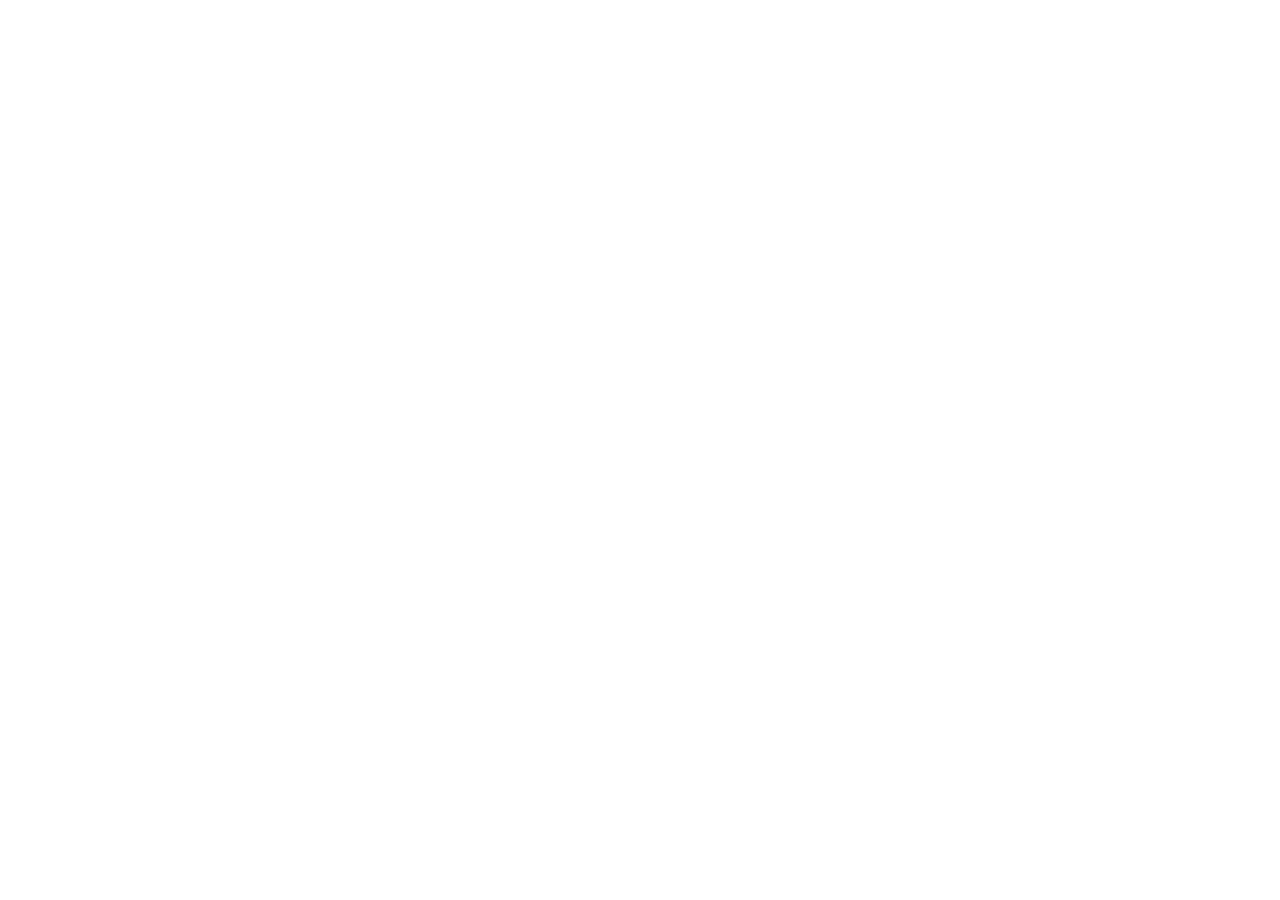
==== index.html @ 530361f2 "Início: criação das pastas e do index.html" ====
<!DOCTYPE html>
<html lang="pt-br">
<head>
    <meta charset="UTF-8">
    <meta name="viewport" content="width=device-width, initial-scale=1.0">
    <title>Alimenta+</title>
</head>
<body>
    
</body>
</html>
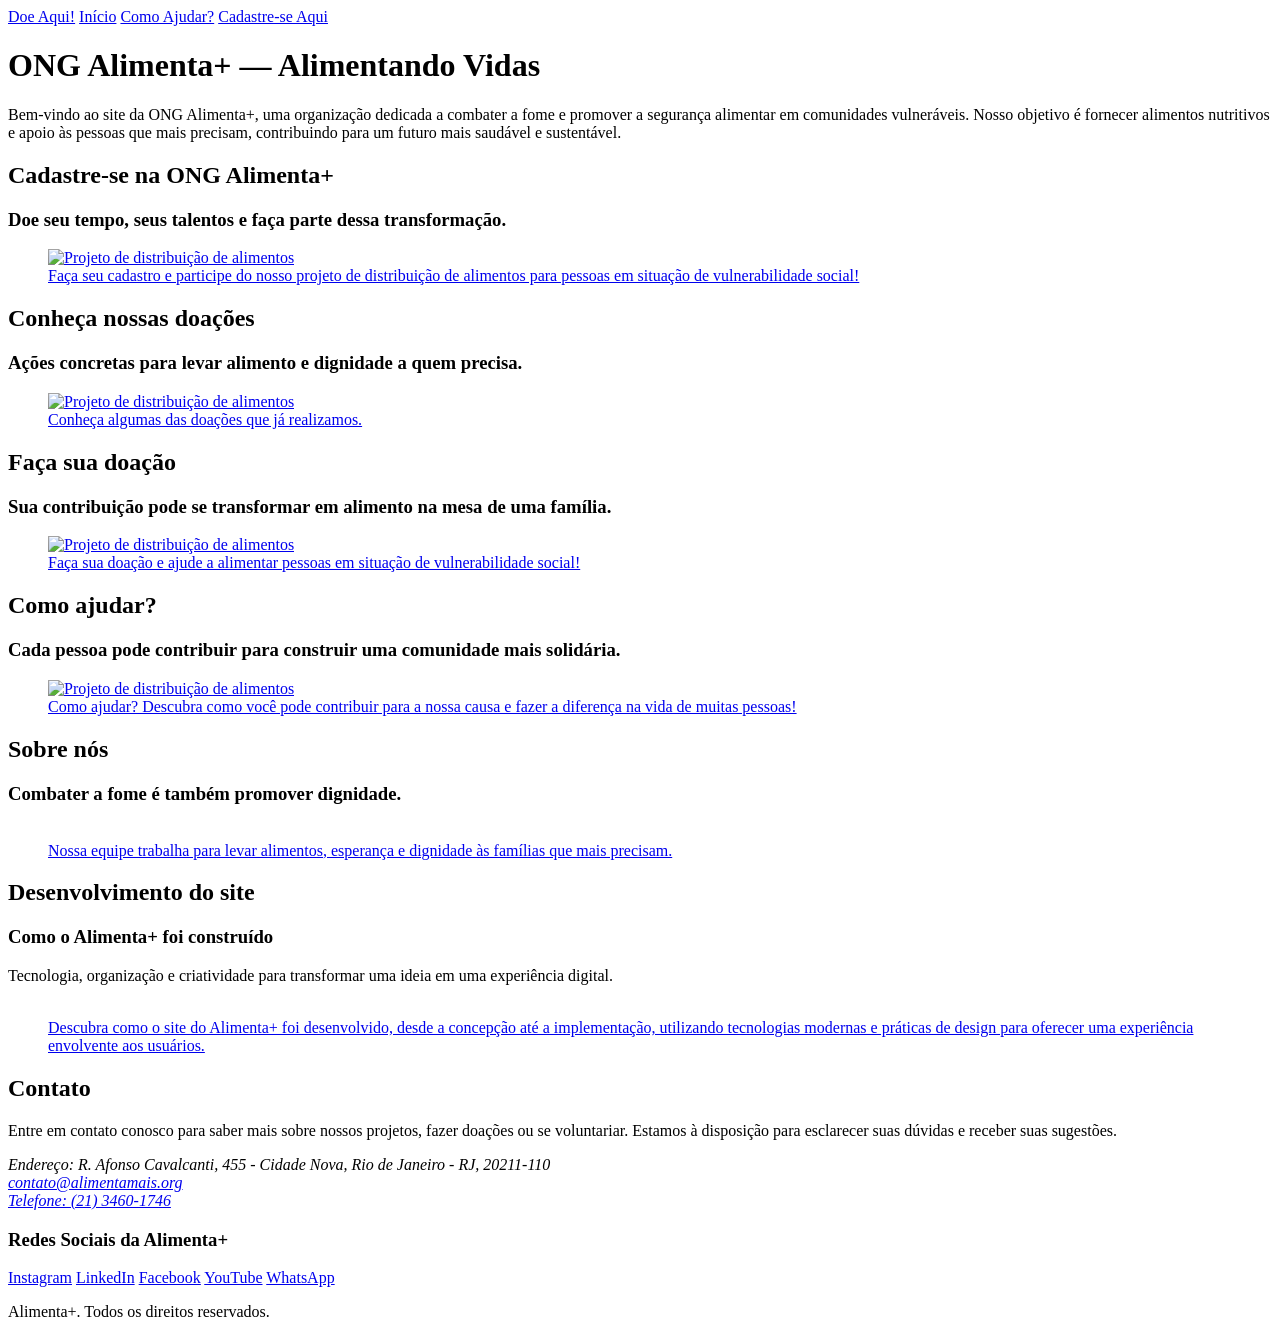
==== commit b6b4ff40: "Criação dos arquivos das páginas 'Sobre Nós', 'Projetos', 'Doe', 'Construção do Site', 'Cadastro' e " ====
--- a/index.html
+++ b/index.html
@@ -3,9 +3,174 @@
 <head>
     <meta charset="UTF-8">
     <meta name="viewport" content="width=device-width, initial-scale=1.0">
-    <title>Alimenta+</title>
+    <title>ONG Alimenta+</title>
 </head>
 <body>
     
+    <!-- Header | Início -->
+    <header>
+        <nav>
+            <a href="pages/doe.html">Doe Aqui!</a>
+            <a href="index.html">Início</a>
+            <a href="pages/ajudar.html">Como Ajudar?</a>
+            <a href="pages/cadastro.html">Cadastre-se Aqui</a>
+        </nav>
+    </header>
+    <!-- Header | Fim -->
+
+
+    <main>
+
+        <h1>ONG Alimenta+ — Alimentando Vidas</h1>
+        <p>
+            Bem-vindo ao site da ONG Alimenta+, uma organização dedicada a combater
+            a fome e promover a segurança alimentar em comunidades vulneráveis.
+            Nosso objetivo é fornecer alimentos nutritivos e apoio às pessoas que
+            mais precisam, contribuindo para um futuro mais saudável e sustentável.
+        </p>
+
+
+        <!-- Seção de cadastro de voluntários | Início -->
+        <section>
+            <h2>Cadastre-se na ONG Alimenta+</h2>
+            <h3>
+                Doe seu tempo, seus talentos e faça parte dessa transformação.
+            </h3>
+            <a href="pages/cadastro.html" class="card">
+                <figure>
+                    <img src="img/" alt="Projeto de distribuição de alimentos">
+                    <figcaption>
+                        Faça seu cadastro e participe do nosso projeto de distribuição de alimentos para pessoas em situação de vulnerabilidade social!
+                    </figcaption>
+                </figure>
+            </a>
+        </section>
+        <!-- Seção de cadastro de voluntários | Fim -->
+            
+
+        <!-- Seção de projetos | Início -->
+        <section>
+            <h2>Conheça nossas doações</h2>
+            <h3>
+                Ações concretas para levar alimento e dignidade a quem precisa.
+            </h3>
+            <a href="pages/projetos.html" class="card">
+                <figure>
+                    <img src="img/" alt="Projeto de distribuição de alimentos">
+                    <figcaption>
+                        Conheça algumas das doações que já realizamos.
+                    </figcaption>
+                </figure>
+            </a>
+        </section>
+        <!-- Seção de projetos | Fim -->
+
+
+        <!-- Seção de doações | Início -->
+        <section>
+            <h2>Faça sua doação</h2>
+            <h3>
+                Sua contribuição pode se transformar em alimento na mesa de uma família.
+            </h3>
+            <a href="pages/doe.html" class="card">
+                <figure>
+                    <img src="img/" alt="Projeto de distribuição de alimentos">
+                    <figcaption>
+                        Faça sua doação e ajude a alimentar pessoas em situação de vulnerabilidade social!
+                    </figcaption>
+                </figure>
+            </a>
+        </section>
+        <!-- Seção de doações | Fim -->
+
+
+        <!-- Seção de como ajudar | Início -->
+        <section>
+            <h2>Como ajudar?</h2>
+            <h3>
+                Cada pessoa pode contribuir para construir uma comunidade mais solidária.
+            </h3>
+            <a href="pages/ajudar.html" class="card">
+                <figure>
+                    <img src="img/" alt="Projeto de distribuição de alimentos">
+                    <figcaption>
+                        Como ajudar? Descubra como você pode contribuir para a nossa causa e fazer a diferença na vida de muitas pessoas!
+                    </figcaption>
+                </figure>
+            </a>
+        </section>
+        <!-- Seção de como ajudar | Fim -->
+
+
+        <!-- Seção sobre a ONG | Início -->
+        <section>
+            <h2>Sobre nós</h2>
+            <h3>
+                Combater a fome é também promover dignidade.
+            </h3>
+            <a href="pages/sobre_nos.html" class="card">
+                <figure>
+                    <img src="img/" alt="">
+
+                    <figcaption>
+                        Nossa equipe trabalha para levar alimentos, esperança e dignidade às famílias que mais precisam.
+                    </figcaption>
+                </figure>
+            </a>
+        </section>
+        <!-- Seção sobre a ONG | Fim -->
+
+
+        <!-- Seção de desenvolvimento do site | Início -->
+        <section>
+            <h2>Desenvolvimento do site</h2>
+            <h3>
+                Como o Alimenta+ foi construído
+            </h3>
+            <p>
+                Tecnologia, organização e criatividade para transformar uma ideia em uma experiência digital.
+            </p>
+            <a href="pages/construcao_do_site.html" class="card">
+                <figure>
+                    <img src="img/" alt="">
+
+                    <figcaption>
+                        Descubra como o site do Alimenta+ foi desenvolvido, desde a concepção até a implementação, utilizando tecnologias modernas e práticas de design para oferecer uma experiência envolvente aos usuários.
+                    </figcaption>
+                </figure>
+            </a>
+        </section>
+        <!-- Seção de desenvolvimento do site | Fim -->
+
+
+    </main>
+
+
+    <!-- Footer | Início -->
+    <footer>
+
+        <h2>Contato</h2>
+        <p>
+            Entre em contato conosco para saber mais sobre nossos projetos, fazer doações ou se voluntariar. Estamos à disposição para esclarecer suas dúvidas e receber suas sugestões.
+        </p>
+        <address>
+            Endereço: R. Afonso Cavalcanti, 455 - Cidade Nova, Rio de Janeiro - RJ, 20211-110<br>
+            <a href="mailto:contato@alimentamais.org">contato@alimentamais.org</a><br>
+            <a href="tel:+552134601746">Telefone: (21) 3460-1746</a>
+        </address>
+            <h3>Redes Sociais da Alimenta+</h3>
+            <nav>
+                <a href="https://www.instagram.com/">Instagram</a>
+                <a href="https://www.linkedin.com/login/pt">LinkedIn</a>
+                <a href="https://www.facebook.com/">Facebook</a>
+                <a href="https://www.youtube.com/">YouTube</a>
+                <a href="https://wa.me/552134601746">WhatsApp</a>
+            </nav>
+        <p>Alimenta+. Todos os direitos reservados.</p>
+
+    </footer>
+    <!-- Footer | Fim -->
+
+
 </body>
 </html>
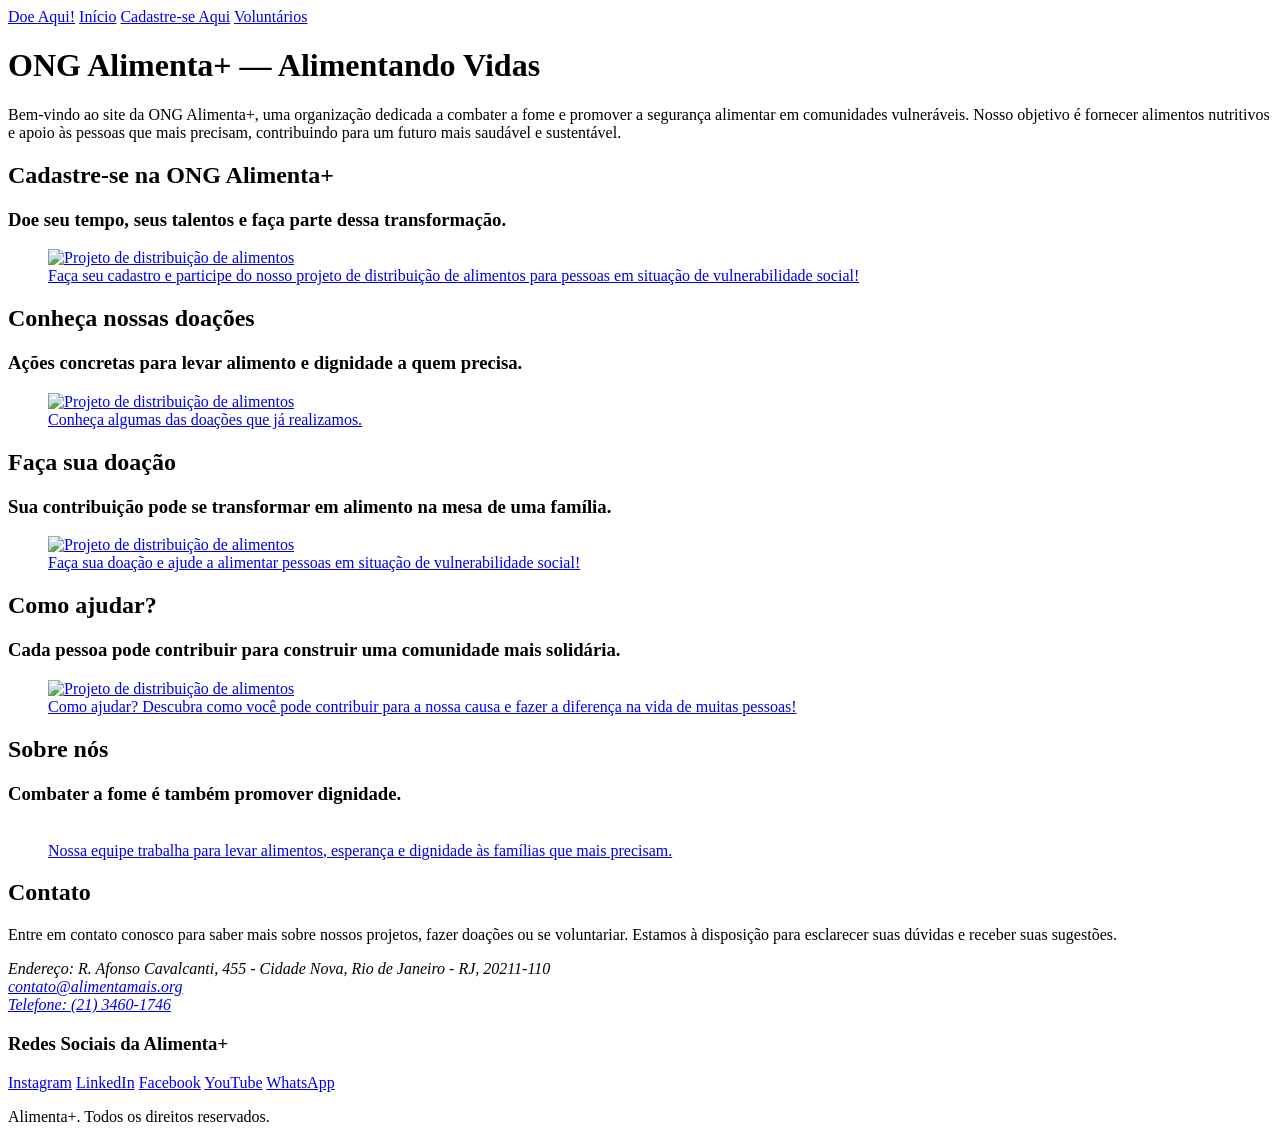
==== commit f95164f9: "Referente ao projeto total: exclusão das páginas 'construcao_do_site.html'. Referente ao 'index.html" ====
--- a/index.html
+++ b/index.html
@@ -10,10 +10,10 @@
     <!-- Header | Início -->
     <header>
         <nav>
-            <a href="pages/doe.html">Doe Aqui!</a>
+            <a href="/pages/doe.html">Doe Aqui!</a>
             <a href="index.html">Início</a>
-            <a href="pages/ajudar.html">Como Ajudar?</a>
-            <a href="pages/cadastro.html">Cadastre-se Aqui</a>
+            <a href="/pages/cadastro.html">Cadastre-se Aqui</a>
+            <a href="/pages/voluntarios.html">Voluntários</a>
         </nav>
     </header>
     <!-- Header | Fim -->
@@ -120,29 +120,6 @@
         </section>
         <!-- Seção sobre a ONG | Fim -->
 
-
-        <!-- Seção de desenvolvimento do site | Início -->
-        <section>
-            <h2>Desenvolvimento do site</h2>
-            <h3>
-                Como o Alimenta+ foi construído
-            </h3>
-            <p>
-                Tecnologia, organização e criatividade para transformar uma ideia em uma experiência digital.
-            </p>
-            <a href="pages/construcao_do_site.html" class="card">
-                <figure>
-                    <img src="img/" alt="">
-
-                    <figcaption>
-                        Descubra como o site do Alimenta+ foi desenvolvido, desde a concepção até a implementação, utilizando tecnologias modernas e práticas de design para oferecer uma experiência envolvente aos usuários.
-                    </figcaption>
-                </figure>
-            </a>
-        </section>
-        <!-- Seção de desenvolvimento do site | Fim -->
-
-
     </main>
 
 
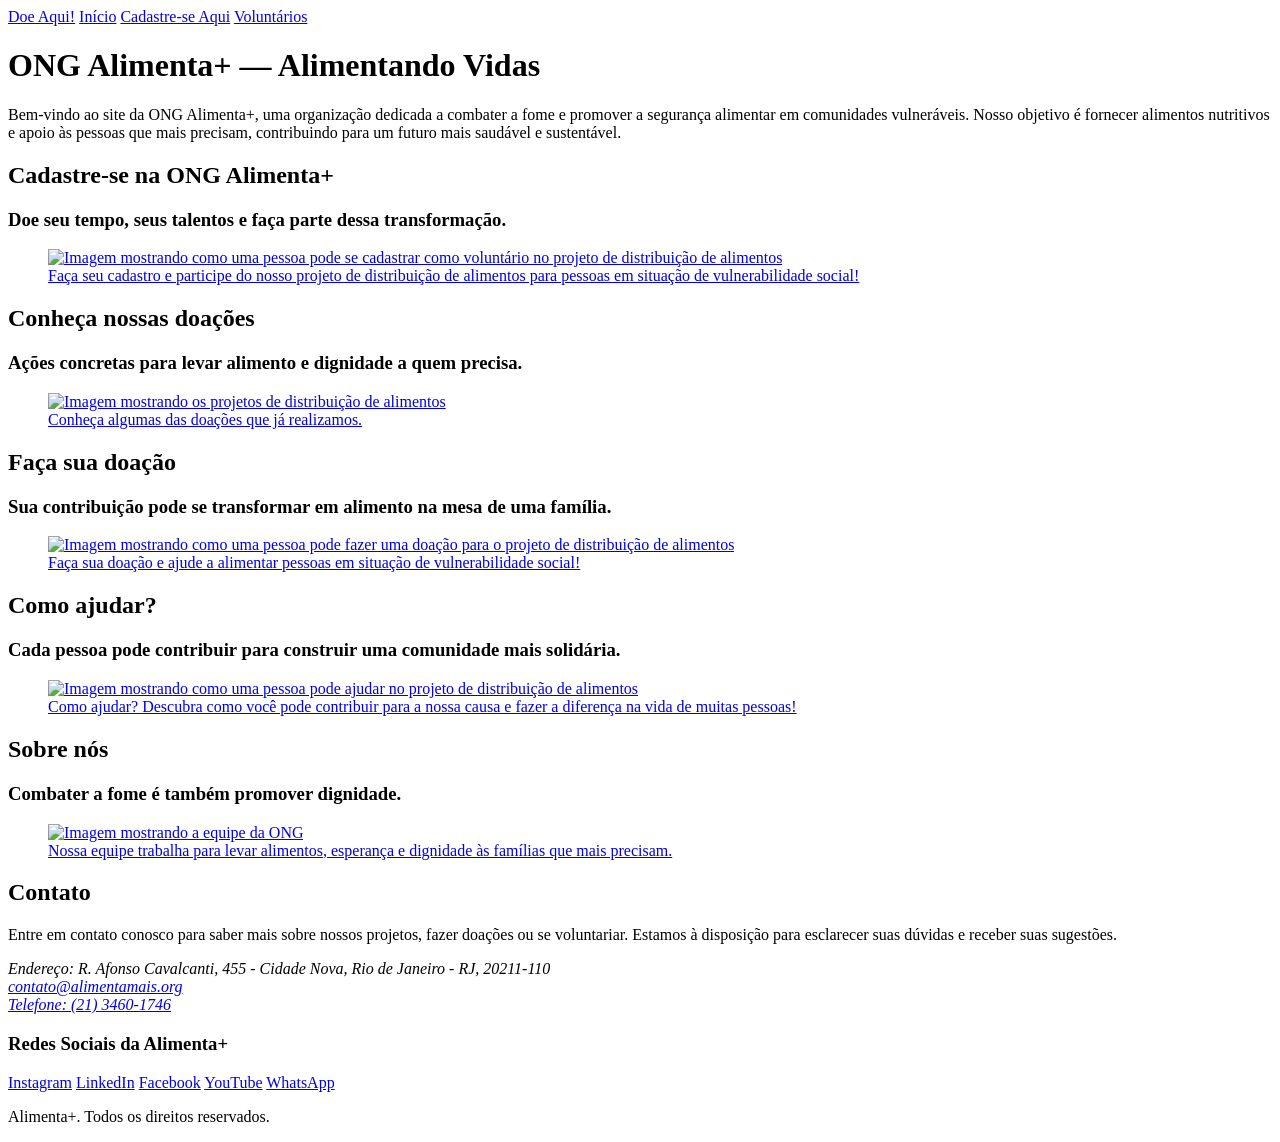
==== commit 5375faa6: "Inserção das classes em todas as páginas html do projeto." ====
--- a/index.html
+++ b/index.html
@@ -19,7 +19,7 @@
     <!-- Header | Fim -->
 
 
-    <main>
+    <main class="main-page-index"> 
 
         <h1>ONG Alimenta+ — Alimentando Vidas</h1>
         <p>
@@ -31,14 +31,14 @@
 
 
         <!-- Seção de cadastro de voluntários | Início -->
-        <section>
+        <section class="section-page-index">
             <h2>Cadastre-se na ONG Alimenta+</h2>
             <h3>
                 Doe seu tempo, seus talentos e faça parte dessa transformação.
             </h3>
             <a href="pages/cadastro.html" class="card">
                 <figure>
-                    <img src="img/" alt="Projeto de distribuição de alimentos">
+                    <img src="img/" alt="Imagem mostrando como uma pessoa pode se cadastrar como voluntário no projeto de distribuição de alimentos">
                     <figcaption>
                         Faça seu cadastro e participe do nosso projeto de distribuição de alimentos para pessoas em situação de vulnerabilidade social!
                     </figcaption>
@@ -49,14 +49,14 @@
             
 
         <!-- Seção de projetos | Início -->
-        <section>
+        <section class="section-page-index">
             <h2>Conheça nossas doações</h2>
             <h3>
                 Ações concretas para levar alimento e dignidade a quem precisa.
             </h3>
             <a href="pages/projetos.html" class="card">
                 <figure>
-                    <img src="img/" alt="Projeto de distribuição de alimentos">
+                    <img src="img/" alt="Imagem mostrando os projetos de distribuição de alimentos">
                     <figcaption>
                         Conheça algumas das doações que já realizamos.
                     </figcaption>
@@ -67,14 +67,14 @@
 
 
         <!-- Seção de doações | Início -->
-        <section>
+        <section class="section-page-index">
             <h2>Faça sua doação</h2>
             <h3>
                 Sua contribuição pode se transformar em alimento na mesa de uma família.
             </h3>
             <a href="pages/doe.html" class="card">
                 <figure>
-                    <img src="img/" alt="Projeto de distribuição de alimentos">
+                    <img src="img/" alt="Imagem mostrando como uma pessoa pode fazer uma doação para o projeto de distribuição de alimentos">
                     <figcaption>
                         Faça sua doação e ajude a alimentar pessoas em situação de vulnerabilidade social!
                     </figcaption>
@@ -85,14 +85,14 @@
 
 
         <!-- Seção de como ajudar | Início -->
-        <section>
+        <section class="section-page-index">
             <h2>Como ajudar?</h2>
             <h3>
                 Cada pessoa pode contribuir para construir uma comunidade mais solidária.
             </h3>
             <a href="pages/ajudar.html" class="card">
                 <figure>
-                    <img src="img/" alt="Projeto de distribuição de alimentos">
+                    <img src="img/" alt="Imagem mostrando como uma pessoa pode ajudar no projeto de distribuição de alimentos">
                     <figcaption>
                         Como ajudar? Descubra como você pode contribuir para a nossa causa e fazer a diferença na vida de muitas pessoas!
                     </figcaption>
@@ -103,14 +103,14 @@
 
 
         <!-- Seção sobre a ONG | Início -->
-        <section>
+        <section class="section-page-index">
             <h2>Sobre nós</h2>
             <h3>
                 Combater a fome é também promover dignidade.
             </h3>
             <a href="pages/sobre_nos.html" class="card">
                 <figure>
-                    <img src="img/" alt="">
+                    <img src="img/" alt="Imagem mostrando a equipe da ONG">
 
                     <figcaption>
                         Nossa equipe trabalha para levar alimentos, esperança e dignidade às famílias que mais precisam.
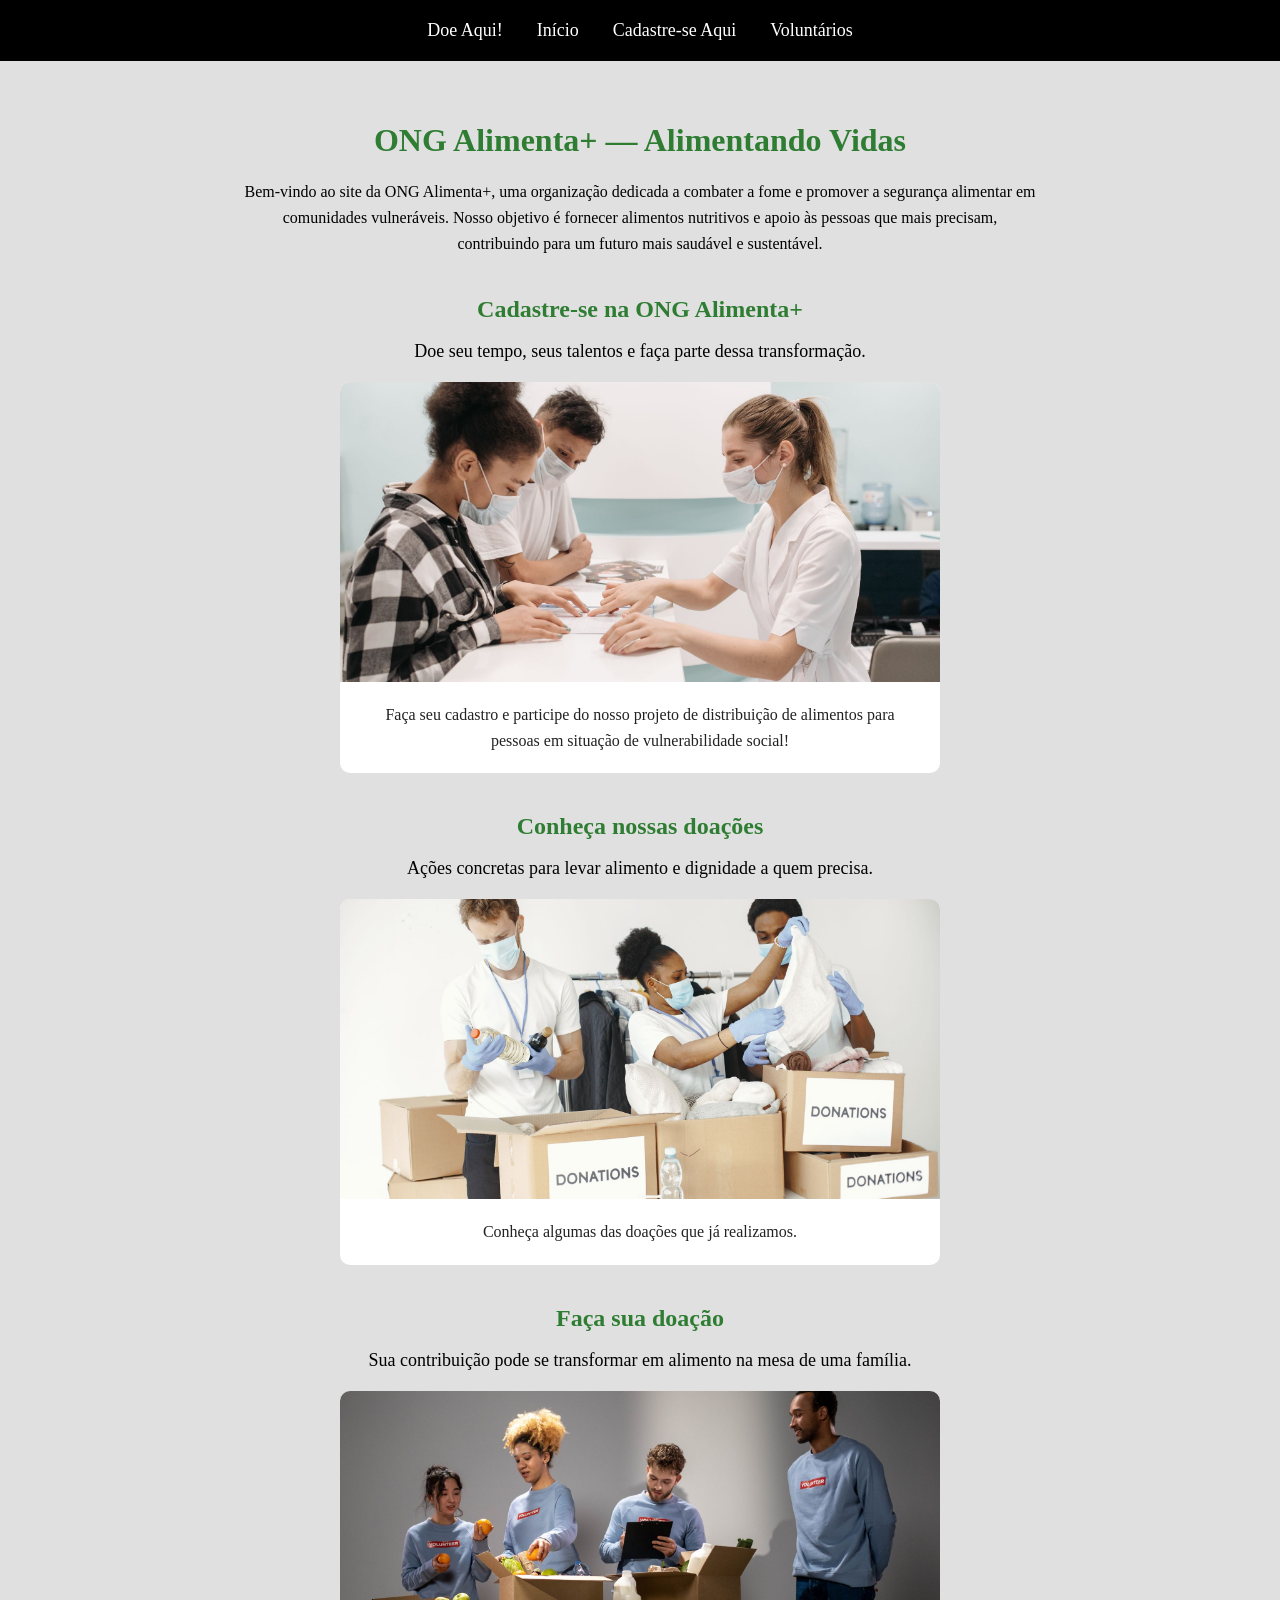
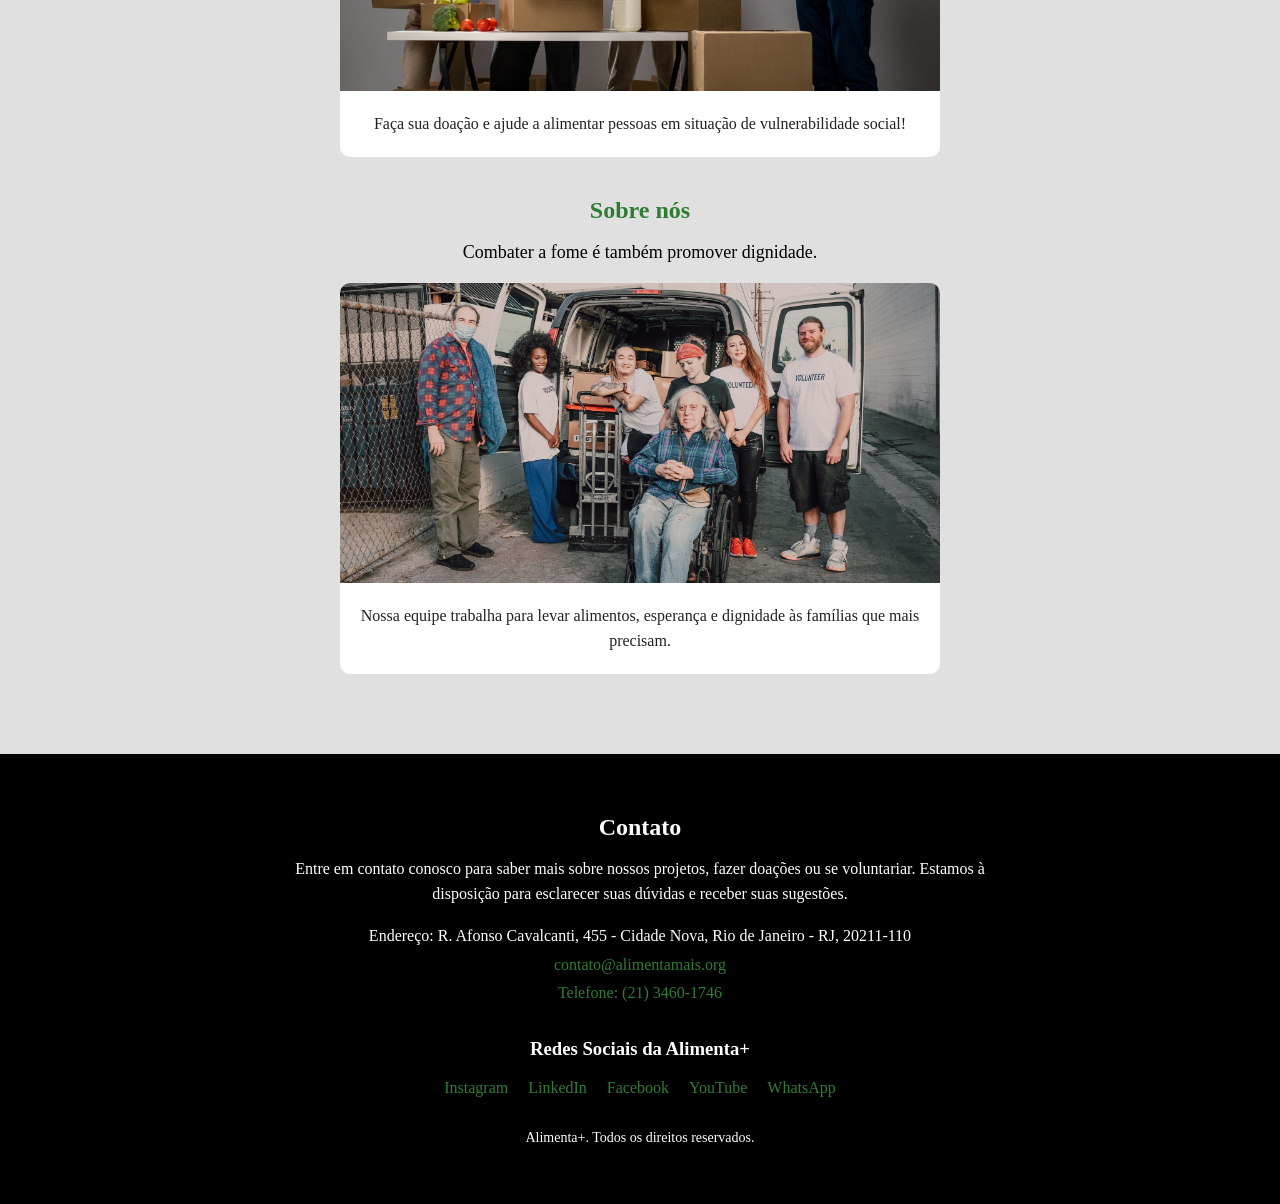
==== commit 8fbefcda: "1. Finalização do HTML. 2. Início dos códigos CSS. 3. Inserção das imagens de cada página." ====
--- a/index.html
+++ b/index.html
@@ -4,6 +4,7 @@
     <meta charset="UTF-8">
     <meta name="viewport" content="width=device-width, initial-scale=1.0">
     <title>ONG Alimenta+</title>
+    <link rel="stylesheet" href="/css/style.css">
 </head>
 <body>
     
@@ -37,9 +38,9 @@
                 Doe seu tempo, seus talentos e faça parte dessa transformação.
             </h3>
             <a href="pages/cadastro.html" class="card">
-                <figure>
-                    <img src="img/" alt="Imagem mostrando como uma pessoa pode se cadastrar como voluntário no projeto de distribuição de alimentos">
-                    <figcaption>
+                <figure class="figure-page-index">
+                    <img src="images/index/index-sessao-cadastro.jpg" alt="Imagem mostrando como uma pessoa pode se cadastrar como voluntário no projeto de distribuição de alimentos">
+                    <figcaption class="figcaption-page-index">
                         Faça seu cadastro e participe do nosso projeto de distribuição de alimentos para pessoas em situação de vulnerabilidade social!
                     </figcaption>
                 </figure>
@@ -55,9 +56,9 @@
                 Ações concretas para levar alimento e dignidade a quem precisa.
             </h3>
             <a href="pages/projetos.html" class="card">
-                <figure>
-                    <img src="img/" alt="Imagem mostrando os projetos de distribuição de alimentos">
-                    <figcaption>
+                <figure class="figure-page-index">
+                    <img src="images/index/index-sessao-projetos.jpg" alt="Imagem mostrando os projetos de distribuição de alimentos">
+                    <figcaption class="figcaption-page-index">
                         Conheça algumas das doações que já realizamos.
                     </figcaption>
                 </figure>
@@ -73,33 +74,15 @@
                 Sua contribuição pode se transformar em alimento na mesa de uma família.
             </h3>
             <a href="pages/doe.html" class="card">
-                <figure>
-                    <img src="img/" alt="Imagem mostrando como uma pessoa pode fazer uma doação para o projeto de distribuição de alimentos">
-                    <figcaption>
+                <figure class="figure-page-index">
+                    <img src="images/index/index-sessao-doacsao.jpg" alt="Imagem mostrando como uma pessoa pode fazer uma doação para o projeto de distribuição de alimentos">
+                    <figcaption class="figcaption-page-index">
                         Faça sua doação e ajude a alimentar pessoas em situação de vulnerabilidade social!
                     </figcaption>
                 </figure>
             </a>
         </section>
         <!-- Seção de doações | Fim -->
-
-
-        <!-- Seção de como ajudar | Início -->
-        <section class="section-page-index">
-            <h2>Como ajudar?</h2>
-            <h3>
-                Cada pessoa pode contribuir para construir uma comunidade mais solidária.
-            </h3>
-            <a href="pages/ajudar.html" class="card">
-                <figure>
-                    <img src="img/" alt="Imagem mostrando como uma pessoa pode ajudar no projeto de distribuição de alimentos">
-                    <figcaption>
-                        Como ajudar? Descubra como você pode contribuir para a nossa causa e fazer a diferença na vida de muitas pessoas!
-                    </figcaption>
-                </figure>
-            </a>
-        </section>
-        <!-- Seção de como ajudar | Fim -->
 
 
         <!-- Seção sobre a ONG | Início -->
@@ -109,10 +92,10 @@
                 Combater a fome é também promover dignidade.
             </h3>
             <a href="pages/sobre_nos.html" class="card">
-                <figure>
-                    <img src="img/" alt="Imagem mostrando a equipe da ONG">
+                <figure class="figure-page-index">
+                    <img src="images/index/index-sessao-sobre-nos.jpg" alt="Imagem mostrando a equipe da ONG">
 
-                    <figcaption>
+                    <figcaption class="figcaption-page-index">
                         Nossa equipe trabalha para levar alimentos, esperança e dignidade às famílias que mais precisam.
                     </figcaption>
                 </figure>
--- a/css/style.css
+++ b/css/style.css
@@ -0,0 +1,756 @@
+/* Seção de Itens Universais | Início  */
+
+
+/* DIVISÓRIA */ /* DIVISÓRIA */ /* DIVISÓRIA */ /* DIVISÓRIA */ /* DIVISÓRIA */
+
+
+* {
+    box-sizing: border-box;
+}
+
+
+/*-- Seção de customização do Header | Início */
+
+header {
+    background-color: black;
+    padding: 20px;
+}
+
+header nav {
+    text-align: center;
+}
+
+header nav a {
+    color: white;
+    text-decoration: none;
+    font-size: 18px;
+    margin: 0 15px;
+}
+
+header nav a:hover {
+    color: #2e7d32;
+}
+
+/*-- Seção de customização do Header | Fim */
+
+/* DIVISÓRIA */ /* DIVISÓRIA */ /* DIVISÓRIA */ /* DIVISÓRIA */ /* DIVISÓRIA */
+
+
+/*-- Seção de customização do Body | Início */
+
+body {
+    background-color: #E0E0E0;
+    margin: 0;
+}
+
+/*-- Seção de customização do Body | Fim */
+
+
+/* DIVISÓRIA */ /* DIVISÓRIA */ /* DIVISÓRIA */ /* DIVISÓRIA */ /* DIVISÓRIA */
+
+
+/*-- Seção de customização do Footer | Início */
+
+footer {
+    background-color: black;
+    color: white;
+    padding: 40px 20px;
+    text-align: center;
+}
+
+footer h2 {
+    margin-bottom: 10px;
+}
+
+footer h3 {
+    margin-top: 30px;
+}
+
+footer p {
+    max-width: 700px;
+    margin: 15px auto;
+    line-height: 1.6;
+}
+
+footer address {
+    font-style: normal;
+    line-height: 1.8;
+}
+
+footer a {
+    color: #2e7d32;
+    text-decoration: none;
+}
+
+footer nav {
+    margin-top: 15px;
+}
+
+footer nav a {
+    margin: 0 8px;
+}
+
+footer p:last-child {
+    margin-top: 30px;
+    font-size: 14px;
+    color: white;
+}
+
+/*  Seção de customização do Footer | Fim */
+
+
+/* DIVISÓRIA */ /* DIVISÓRIA */ /* DIVISÓRIA */ /* DIVISÓRIA */ /* DIVISÓRIA */
+
+
+/* Seção de Itens Universais | Fim */
+
+
+/* ================================
+   MAIN - PÁGINA INICIAL
+================================ */
+
+.main-page-index {
+    max-width: 1200px;
+    margin: 0 auto;
+    padding: 40px 20px;
+}
+
+
+/* ================================
+   TÍTULO E INTRODUÇÃO
+================================ */
+
+.main-page-index > h1 {
+    text-align: center;
+    color: #2e7d32;
+    margin-bottom: 20px;
+}
+
+.main-page-index > p {
+    max-width: 800px;
+    margin: 0 auto 40px;
+    text-align: center;
+    line-height: 1.6;
+}
+
+
+/* ================================
+   SEÇÕES
+================================ */
+
+.section-page-index {
+    margin-bottom: 40px;
+    text-align: center;
+}
+
+.section-page-index h2 {
+    color: #2e7d32;
+    margin-bottom: 10px;
+}
+
+.section-page-index h3 {
+    font-size: 18px;
+    font-weight: normal;
+    margin-bottom: 20px;
+}
+
+
+/* ================================
+   CARDS
+================================ */
+
+.card {
+    display: block;
+    max-width: 600px;
+    margin: 0 auto;
+    background-color: white;
+    color: #222;
+    text-decoration: none;
+    border-radius: 10px;
+    overflow: hidden;
+}
+
+
+/* ================================
+   IMAGENS
+================================ */
+
+.figure-page-index {
+    margin: 0;
+}
+
+.figure-page-index img {
+    width: 100%;
+    height: 300px;
+    object-fit: cover;
+    display: block;
+}
+
+
+/* ================================
+   TEXTO DOS CARDS
+================================ */
+
+.figcaption-page-index {
+    padding: 20px;
+    line-height: 1.6;
+}
+
+
+/* ================================
+   EFEITO AO PASSAR O MOUSE
+================================ */
+
+.card:hover {
+    background-color: #e8f5e9;
+}
+
+.card:hover .figcaption-page-index {
+    color: #2e7d32;
+}
+
+
+/* ========================================
+   PÁGINA DE VOLUNTÁRIOS
+======================================== */
+
+.main-page-voluntarios {
+    max-width: 1100px;
+    margin: 0 auto;
+    padding: 40px 20px;
+}
+
+
+/* ========================================
+   SEÇÕES
+======================================== */
+
+.section-page-voluntarios {
+    margin-bottom: 50px;
+    text-align: center;
+}
+
+.section-page-voluntarios h1 {
+    color: #2e7d32;
+    margin-bottom: 15px;
+}
+
+.section-page-voluntarios h2 {
+    color: #388e3c;
+    margin-bottom: 15px;
+}
+
+.section-page-voluntarios h3 {
+    color: #333;
+    margin-top: 15px;
+}
+
+.section-page-voluntarios p {
+    max-width: 800px;
+    margin: 15px auto;
+    line-height: 1.6;
+}
+
+
+/* ========================================
+   CARDS DOS VOLUNTÁRIOS
+======================================== */
+
+.article-page-voluntarios {
+    background-color: white;
+    max-width: 600px;
+    margin: 30px auto;
+    padding: 25px;
+    border-radius: 10px;
+    text-align: center;
+}
+
+
+/* ========================================
+   IMAGENS DOS VOLUNTÁRIOS
+======================================== */
+
+.article-page-voluntarios img {
+    width: 200px;
+    height: 200px;
+    object-fit: cover;
+    border-radius: 50%;
+}
+
+
+/* ========================================
+   INFORMAÇÕES DOS VOLUNTÁRIOS
+======================================== */
+
+.strong-article-page-voluntarios {
+    color: #2e7d32;
+}
+
+
+/* ========================================
+   BOTÃO "QUERO SER VOLUNTÁRIO"
+======================================== */
+
+.section-page-voluntarios a {
+    display: inline-block;
+    background-color: #2e7d32;
+    color: white;
+    text-decoration: none;
+    padding: 12px 25px;
+    margin-top: 15px;
+    border-radius: 5px;
+}
+
+.section-page-voluntarios a:hover {
+    background-color: #1b5e20;
+}
+
+
+/* ================================
+   PÁGINA SOBRE NÓS
+================================ */
+
+.main-page-sobre_nos {
+    max-width: 1100px;
+    margin: 0 auto;
+    padding: 40px 20px;
+}
+
+
+/* ================================
+   SEÇÕES
+================================ */
+
+.section-page-sobre_nos {
+    margin-bottom: 50px;
+    text-align: center;
+}
+
+
+/* Título principal */
+
+.section-page-sobre_nos h1 {
+    color: #2e7d32;
+    margin-bottom: 20px;
+}
+
+
+/* Títulos das seções */
+
+.section-page-sobre_nos h2 {
+    color: #388e3c;
+    margin-bottom: 20px;
+}
+
+
+/* Subtítulos */
+
+.section-page-sobre_nos h3 {
+    color: #333;
+    margin-bottom: 15px;
+}
+
+
+/* ================================
+   PARÁGRAFOS
+================================ */
+
+.section-page-sobre_nos p {
+    max-width: 800px;
+    margin: 15px auto;
+    line-height: 1.6;
+}
+
+
+/* ================================
+   ARTIGOS
+================================ */
+
+.article-page-sobre_nos {
+    background-color: white;
+    max-width: 700px;
+    margin: 25px auto;
+    padding: 25px;
+    border-radius: 10px;
+}
+
+
+/* ================================
+   LISTAS
+================================ */
+
+.lista-section-page-sobre_nos {
+    max-width: 700px;
+    margin: 20px auto;
+    padding-left: 30px;
+    text-align: left;
+    line-height: 1.8;
+}
+
+
+/* ================================
+   BOTÕES / LINKS
+================================ */
+
+.section-page-sobre_nos a {
+    display: inline-block;
+    background-color: #2e7d32;
+    color: white;
+    text-decoration: none;
+    padding: 12px 25px;
+    margin: 10px;
+    border-radius: 5px;
+}
+
+
+/* Quando passar o mouse */
+
+.section-page-sobre_nos a:hover {
+    background-color: #1b5e20;
+}
+
+
+/* ================================
+   PÁGINA DE PROJETOS
+================================ */
+
+.main-page-projetos {
+    max-width: 1100px;
+    margin: 0 auto;
+    padding: 40px 20px;
+}
+
+
+/* ================================
+   TÍTULO PRINCIPAL
+================================ */
+
+.h1-main-page-projetos {
+    text-align: center;
+    color: #2e7d32;
+    margin-bottom: 40px;
+}
+
+
+/* ================================
+   ARTIGOS
+================================ */
+
+.article-page-projetos {
+    background-color: white;
+    max-width: 800px;
+    margin: 30px auto;
+    padding: 25px;
+    border-radius: 10px;
+    text-align: center;
+}
+
+
+/* ================================
+   TÍTULO DOS ARTIGOS
+================================ */
+
+.h2-article-page-projetos {
+    color: #388e3c;
+    margin-bottom: 20px;
+}
+
+
+/* ================================
+   FIGURA
+================================ */
+
+.figure-page-projetos {
+    margin: 0;
+}
+
+
+/* ================================
+   IMAGEM
+================================ */
+
+.figure-page-projetos img {
+    width: 100%;
+    max-width: 700px;
+    height: 300px;
+    object-fit: cover;
+    display: block;
+    margin: 0 auto;
+}
+
+
+/* ================================
+   LEGENDA
+================================ */
+
+.figcaption-page-projetos {
+    margin-top: 10px;
+    color: #666;
+    font-size: 14px;
+}
+
+
+/* ================================
+   PARÁGRAFO
+================================ */
+
+.p-article-page-projetos {
+    max-width: 700px;
+    margin: 20px auto;
+    line-height: 1.6;
+}
+
+
+/* ================================
+   BOTÃO
+================================ */
+
+.botao-cadastro-section-page-projetos {
+    display: inline-block;
+    background-color: #2e7d32;
+    color: white;
+    text-decoration: none;
+    padding: 12px 25px;
+    margin-top: 10px;
+    border-radius: 5px;
+}
+
+
+/* ================================
+   BOTÃO AO PASSAR O MOUSE
+================================ */
+
+.botao-cadastro-section-page-projetos:hover {
+    background-color: #1b5e20;
+}
+
+
+/* ================================
+   PÁGINA DE DOAÇÃO
+================================ */
+
+.main-page-doe {
+    max-width: 1100px;
+    margin: 0 auto;
+    padding: 40px 20px;
+}
+
+
+/* ================================
+   SEÇÕES
+================================ */
+
+.section-page-doe {
+    margin-bottom: 50px;
+    text-align: center;
+}
+
+
+/* ================================
+   TÍTULOS
+================================ */
+
+.h1-section-page-doe {
+    color: #2e7d32;
+    margin-bottom: 15px;
+}
+
+.h2-section-page-doe {
+    color: #388e3c;
+    margin-bottom: 20px;
+}
+
+
+/* ================================
+   PARÁGRAFOS
+================================ */
+
+.p-section-page-doe {
+    max-width: 800px;
+    margin: 15px auto;
+    line-height: 1.6;
+}
+
+
+/* ================================
+   BOTÃO DE DOAÇÃO
+================================ */
+
+.botao-cadastro-section-page-doe {
+    display: inline-block;
+    background-color: #2e7d32;
+    color: white;
+    text-decoration: none;
+    padding: 12px 25px;
+    margin-top: 15px;
+    border-radius: 5px;
+}
+
+
+/* ================================
+   BOTÃO AO PASSAR O MOUSE
+================================ */
+
+.botao-cadastro-section-page-doe:hover {
+    background-color: #1b5e20;
+}
+
+
+/* ================================
+   PÁGINA DE CADASTRO
+================================ */
+
+.main-page-cadastro {
+    max-width: 900px;
+    margin: 0 auto;
+    padding: 40px 20px;
+}
+
+
+/* ================================
+   TÍTULO E INTRODUÇÃO
+================================ */
+
+.main-page-cadastro h1 {
+    text-align: center;
+    color: #2e7d32;
+    margin-bottom: 15px;
+}
+
+.main-page-cadastro > p {
+    max-width: 700px;
+    margin: 0 auto 40px;
+    text-align: center;
+    line-height: 1.6;
+}
+
+
+/* ================================
+   FORMULÁRIO
+================================ */
+
+.main-page-cadastro form {
+    background-color: white;
+    padding: 30px;
+    border-radius: 10px;
+}
+
+
+/* ================================
+   FIELDSETS
+================================ */
+
+.main-page-cadastro fieldset {
+    margin-bottom: 30px;
+    padding: 25px;
+    border: 1px solid #cccccc;
+    border-radius: 8px;
+}
+
+
+/* Títulos dos fieldsets */
+
+.main-page-cadastro legend {
+    color: #2e7d32;
+    font-size: 20px;
+    font-weight: bold;
+    padding: 0 10px;
+}
+
+
+/* ================================
+   LABELS
+================================ */
+
+.main-page-cadastro label {
+    display: block;
+    margin-top: 15px;
+    margin-bottom: 5px;
+    font-weight: bold;
+}
+
+
+/* ================================
+   CAMPOS DE TEXTO
+================================ */
+
+.main-page-cadastro input[type="text"],
+.main-page-cadastro input[type="email"],
+.main-page-cadastro input[type="date"],
+.main-page-cadastro input[type="tel"],
+.main-page-cadastro input[type="password"],
+.main-page-cadastro input[type="file"],
+.main-page-cadastro select {
+    width: 100%;
+    padding: 10px;
+    box-sizing: border-box;
+    border: 1px solid #bbbbbb;
+    border-radius: 5px;
+    font-size: 16px;
+}
+
+
+/* ================================
+   CAMPOS AO CLICAR
+================================ */
+
+.main-page-cadastro input:focus,
+.main-page-cadastro select:focus {
+    outline: none;
+    border-color: #2e7d32;
+}
+
+
+/* ================================
+   CHECKBOXES
+================================ */
+
+.main-page-cadastro input[type="checkbox"] {
+    margin-right: 8px;
+}
+
+
+/* Labels dos checkboxes */
+
+.main-page-cadastro fieldset fieldset label {
+    font-weight: normal;
+    margin-top: 10px;
+}
+
+
+/* ================================
+   TEXTOS DE AJUDA
+================================ */
+
+#ajuda-foto,
+#mensagem-cep {
+    color: #666;
+    font-size: 14px;
+    line-height: 1.5;
+}
+
+
+/* ================================
+   BOTÃO
+================================ */
+
+.main-page-cadastro button {
+    display: block;
+    margin: 30px auto 0;
+    padding: 12px 30px;
+    background-color: #2e7d32;
+    color: white;
+    border: none;
+    border-radius: 5px;
+    font-size: 16px;
+    cursor: pointer;
+}
+
+
+/* ================================
+   BOTÃO AO PASSAR O MOUSE
+================================ */
+
+.main-page-cadastro button:hover {
+    background-color: #1b5e20;
+}
